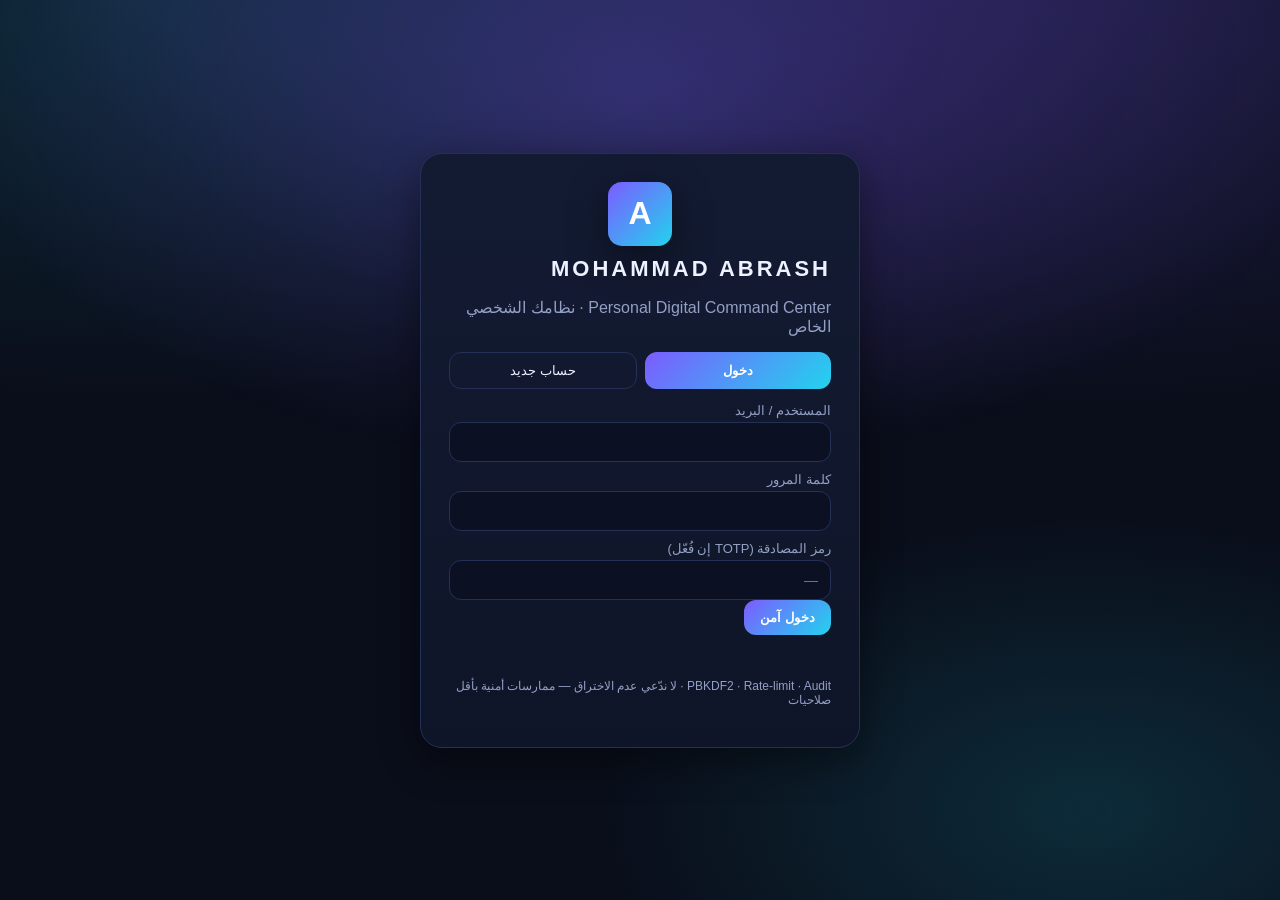
==== abrash-os/index.html @ b11a748b "Save game and conversation for issue #2 Run: 36242871909" ====
<!doctype html>
<html lang="ar" dir="rtl" data-theme="obsidian">
<head>
<meta charset="utf-8">
<meta name="viewport" content="width=device-width,initial-scale=1">
<meta http-equiv="Content-Security-Policy" content="default-src 'self'; img-src 'self' data: blob:; media-src 'self' data: blob:; style-src 'self' 'unsafe-inline'; script-src 'self'; connect-src 'self' https://api.open-meteo.com; object-src 'none'; base-uri 'self'; form-action 'self'">
<meta name="referrer" content="no-referrer">
<title>MOHAMMAD ABRASH — Command Center | محمد ابراش</title>
<link rel="manifest" href="manifest.webmanifest">
<meta name="theme-color" content="#7c5cff">
<link rel="stylesheet" href="css/app.css">
<link rel="icon" href="data:image/svg+xml,<svg xmlns='http://www.w3.org/2000/svg' viewBox='0 0 32 32'><rect width='32' height='32' rx='8' fill='%237c5cff'/><text x='16' y='22' font-size='18' text-anchor='middle' fill='white' font-family='sans-serif' font-weight='bold'>A</text></svg>">
</head>
<body>
<div id="boot" class="boot"><div class="boot-card"><div class="logo">A</div><div class="boot-name">MOHAMMAD ABRASH</div><div class="boot-sub">Command Center · محمد ابراش</div><div class="loader"></div></div></div>

<div id="authView" class="auth-wrap hidden">
  <div class="auth-bg"></div>
  <div class="auth-card">
    <div class="logo lg">A</div>
    <h1>MOHAMMAD ABRASH</h1>
    <p class="muted">Personal Digital Command Center · نظامك الشخصي الخاص</p>
    <div class="tabs"><button id="tabLogin" class="tab active">دخول</button><button id="tabSignup" class="tab">حساب جديد</button></div>
    <form id="loginForm" autocomplete="off">
      <label data-i18n="user">المستخدم / البريد</label><input id="liUser" required maxlength="120" autocomplete="username">
      <label data-i18n="pass">كلمة المرور</label><input id="liPass" type="password" required autocomplete="current-password">
      <label data-i18n="otp">رمز المصادقة (TOTP إن فُعّل)</label><input id="liOtp" inputmode="numeric" maxlength="6" placeholder="—">
      <button class="btn primary" type="submit" data-i18n="enter">دخول آمن</button>
      <p id="loginMsg" class="msg"></p>
    </form>
    <form id="signupForm" class="hidden" autocomplete="off">
      <label>Username</label><input id="suUser" required minlength="3" maxlength="40" pattern="[A-Za-z0-9_.\-]+">
      <label>Email</label><input id="suEmail" type="email" required maxlength="120">
      <label data-i18n="pass">كلمة المرور (12+ حرف)</label><input id="suPass" type="password" required minlength="12" autocomplete="new-password">
      <button class="btn primary" type="submit">إنشاء الهوية</button>
      <p id="signupMsg" class="msg"></p>
    </form>
    <p class="fine">PBKDF2 · Rate-limit · Audit · <span data-i18n="nolock">لا ندّعي عدم الاختراق — ممارسات أمنية بأقل صلاحيات</span></p>
  </div>
</div>

<div id="app" class="hidden">
  <aside id="sidebar">
    <div class="brand"><div class="logo">A</div><div class="brand-t"><b>MOHAMMAD ABRASH</b><span>محمد ابراش · OS</span></div>
      <button id="collapseBtn" title="طي">⇤</button></div>
    <div class="side-search"><button id="paletteBtn" class="palette-trigger">⌘K · <span data-i18n="search">بحث / أمر</span></button></div>
    <nav id="nav"></nav>
    <div class="side-foot"><div id="netBadge" class="net">● Online</div><button id="logoutBtn" class="btn ghost">خروج</button></div>
  </aside>
  <div class="main">
    <header id="topbar">
      <button id="menuBtn" class="icon-btn">☰</button>
      <div class="crumb"><b id="crumbTitle">Command Center</b><span id="clock" class="muted"></span></div>
      <div class="top-actions">
        <button id="langBtn" class="icon-btn" title="AR/EN">ع/E</button>
        <button id="themeBtn" class="icon-btn" title="theme">◐</button>
        <button id="vaultLockBtn" class="icon-btn" title="vault">🔒</button>
        <img id="avatar" class="avatar" alt="me">
      </div>
    </header>
    <main id="view"></main>
  </div>
</div>

<div id="palette" class="palette hidden"><div class="pal-box">
  <input id="palInput" placeholder="CTRL+K — ابحث أو اكتب أمرًا… / Search or command…">
  <div id="palList"></div>
</div></div>
<div id="toasts"></div>
<div id="modal" class="hidden"><div class="modal-box"><h3 id="mTitle"></h3><div id="mBody"></div><div class="m-actions"><button id="mOk" class="btn primary">تأكيد</button><button id="mCancel" class="btn ghost">إلغاء</button></div></div></div>

<script type="module" src="js/app.js"></script>
</body>
</html>
---- abrash-os/css/app.css ----
:root{--bg:#0a0e1a;--bg2:#0f1528;--card:#131b33;--card2:#182243;--line:#243056;--txt:#eef2ff;--mut:#93a0c4;--acc:#7c5cff;--acc2:#22d3ee;--ok:#34d399;--warn:#fbbf24;--bad:#f87171;--r:16px;--sh:0 12px 40px rgba(0,0,0,.45)}
[data-theme=aurora]{--bg:#071210;--bg2:#0b1b18;--card:#0f2420;--card2:#14332c;--line:#1f4a40;--acc:#34d399;--acc2:#7c5cff}
[data-theme=sand]{--bg:#121016;--bg2:#1a1620;--card:#211b2c;--card2:#2b2340;--line:#453a63;--acc:#f59e0b;--acc2:#ec4899}
*{box-sizing:border-box}html,body{margin:0;min-height:100%}
body{background:radial-gradient(1000px 500px at 80% -10%,rgba(124,92,255,.22),transparent),radial-gradient(800px 400px at 10% 0%,rgba(34,211,238,.14),transparent),var(--bg);color:var(--txt);font-family:"Segoe UI",Tahoma,Arial,sans-serif}
.hidden{display:none!important}
.muted{color:var(--mut)}.fine{font-size:12px;color:var(--mut)}
.boot{position:fixed;inset:0;display:grid;place-items:center;background:var(--bg);z-index:99}
.boot-card{text-align:center}.logo{width:52px;height:52px;border-radius:14px;display:grid;place-items:center;font-weight:900;font-size:26px;color:#fff;background:linear-gradient(135deg,var(--acc),var(--acc2));box-shadow:var(--sh);margin:0 auto 10px}.logo.lg{width:64px;height:64px;font-size:32px}
.boot-name{letter-spacing:4px;font-weight:800}.boot-sub{color:var(--mut);margin:4px 0 14px}
.loader{width:180px;height:3px;background:var(--line);border-radius:99px;margin:0 auto;overflow:hidden;position:relative}
.loader::after{content:"";position:absolute;inset:0;width:40%;background:linear-gradient(90deg,var(--acc),var(--acc2));animation:ld 1s infinite alternate;border-radius:99px}
@keyframes ld{to{transform:translateX(260%)}}
[dir=rtl] .loader::after{animation-name:ldR}@keyframes ldR{to{transform:translateX(-260%)}}
.auth-wrap{min-height:100vh;display:grid;place-items:center;padding:20px;position:relative}
.auth-bg{position:fixed;inset:0;background:radial-gradient(700px 380px at 50% 10%,rgba(124,92,255,.28),transparent),radial-gradient(500px 300px at 85% 90%,rgba(34,211,238,.15),transparent);pointer-events:none}
.auth-card{width:min(440px,100%);background:linear-gradient(180deg,var(--card),var(--bg2));border:1px solid var(--line);border-radius:22px;padding:28px;box-shadow:var(--sh);position:relative;animation:up .5s ease}
@keyframes up{from{opacity:0;transform:translateY(14px)}}
.auth-card h1{letter-spacing:3px;margin:8px 0 2px;font-size:22px}
.tabs{display:flex;gap:8px;margin:14px 0}.tab{flex:1;padding:10px;border-radius:12px;border:1px solid var(--line);background:transparent;color:var(--txt);cursor:pointer}.tab.active{background:linear-gradient(135deg,var(--acc),var(--acc2));border:0;color:#fff;font-weight:700}
label{display:block;font-size:13px;color:var(--mut);margin:10px 0 4px}
input,select,textarea{width:100%;padding:11px 12px;border-radius:12px;border:1px solid var(--line);background:#0b1122;color:var(--txt);font-size:14px}
textarea{min-height:90px;resize:vertical}
.btn{padding:10px 16px;border-radius:12px;border:1px solid var(--line);background:var(--card2);color:var(--txt);cursor:pointer;transition:.18s;font-weight:600}
.btn:hover{transform:translateY(-1px);filter:brightness(1.12)}
.btn.primary{background:linear-gradient(135deg,var(--acc),var(--acc2));border:0;color:#fff}
.btn.danger{background:linear-gradient(135deg,#ef4444,#f97316);border:0;color:#fff}
.btn.ghost{background:transparent}.btn.sm{padding:6px 10px;font-size:13px}
.msg{min-height:18px;font-size:13px;color:var(--warn)}
#app{display:flex;min-height:100vh}
#sidebar{width:264px;background:linear-gradient(180deg,var(--bg2),var(--bg));border-inline-end:1px solid var(--line);display:flex;flex-direction:column;position:sticky;top:0;height:100vh;transition:width .2s;z-index:5}
#app.folded #sidebar{width:76px}#app.folded .brand-t,#app.folded .nav span,#app.folded .palette-trigger span,#app.folded .side-foot .btn{display:none}
.brand{display:flex;align-items:center;gap:10px;padding:14px}.brand-t b{display:block;font-size:13px;letter-spacing:1px}.brand-t span{font-size:12px;color:var(--mut)}
#collapseBtn{margin-inline-start:auto;background:none;border:1px solid var(--line);color:var(--mut);border-radius:10px;cursor:pointer}
.side-search{padding:0 12px}.palette-trigger{width:100%;padding:10px;border-radius:12px;border:1px solid var(--line);background:#0b1122;color:var(--mut);cursor:pointer;text-align:start}
#nav{padding:12px;display:flex;flex-direction:column;gap:4px;overflow:auto}
.nav{display:flex;align-items:center;gap:10px;padding:10px 12px;border-radius:12px;color:var(--txt);text-decoration:none;border:1px solid transparent;cursor:pointer;background:none;width:100%;font-size:14px;text-align:start}
.nav:hover{background:var(--card)}.nav.active{background:linear-gradient(135deg,rgba(124,92,255,.28),rgba(34,211,238,.18));border-color:var(--line)}
.side-foot{margin-top:auto;padding:12px;border-top:1px solid var(--line);display:flex;gap:8px;align-items:center}.net{font-size:12px;color:var(--ok)}
.main{flex:1;min-width:0;display:flex;flex-direction:column}
#topbar{display:flex;align-items:center;gap:12px;padding:12px 18px;border-bottom:1px solid var(--line);background:rgba(10,14,26,.7);backdrop-filter:blur(10px);position:sticky;top:0;z-index:4}
.icon-btn{background:var(--card);border:1px solid var(--line);color:var(--txt);border-radius:11px;padding:8px 11px;cursor:pointer}
.crumb{display:flex;gap:12px;align-items:baseline}.top-actions{margin-inline-start:auto;display:flex;gap:8px;align-items:center}
.avatar{width:34px;height:34px;border-radius:50%;background:linear-gradient(135deg,var(--acc),var(--acc2));object-fit:cover}
#view{padding:20px;max-width:1240px;width:100%;margin:0 auto;animation:up .3s ease}
.grid{display:grid;gap:14px}.g2{grid-template-columns:repeat(2,1fr)}.g3{grid-template-columns:repeat(3,1fr)}.g4{grid-template-columns:repeat(4,1fr)}
.card{background:linear-gradient(180deg,var(--card),var(--bg2));border:1px solid var(--line);border-radius:var(--r);padding:16px;box-shadow:var(--sh);transition:.18s}
.card:hover{border-color:var(--acc)}
.card h3{margin:0 0 10px;font-size:15px}.stat{font-size:28px;font-weight:800}.bar{height:8px;background:#0b1122;border-radius:99px;overflow:hidden}.bar i{display:block;height:100%;background:linear-gradient(90deg,var(--acc),var(--acc2))}
.row{display:flex;gap:10px;align-items:center;flex-wrap:wrap}.between{display:flex;justify-content:space-between;align-items:center;gap:10px}
.list{display:flex;flex-direction:column;gap:8px}.item{padding:10px 12px;border:1px solid var(--line);border-radius:12px;background:#0b112280;display:flex;gap:10px;align-items:center}
.item:hover{border-color:var(--acc)}
.tag{font-size:11px;padding:3px 9px;border-radius:99px;background:rgba(124,92,255,.2);border:1px solid var(--line)}
.pill{font-size:11px;padding:3px 9px;border-radius:99px;background:#0b1122;border:1px solid var(--line);color:var(--mut)}
.kanban{display:grid;grid-template-columns:repeat(auto-fit,minmax(210px,1fr));gap:12px}
.col{background:#0b112280;border:1px dashed var(--line);border-radius:14px;padding:10px;min-height:120px}
.toolbar{display:flex;gap:8px;flex-wrap:wrap;margin-bottom:12px}
.toolbar input,.toolbar select{width:auto;flex:1;min-width:140px}
#palette{position:fixed;inset:0;background:rgba(0,0,0,.6);display:grid;justify-items:center;align-items:start;padding-top:12vh;z-index:50}
.pal-box{width:min(620px,92vw);background:var(--card);border:1px solid var(--line);border-radius:18px;overflow:hidden;box-shadow:var(--sh)}
#palInput{border:0;border-bottom:1px solid var(--line);border-radius:0;padding:16px;font-size:16px}
#palList{max-height:46vh;overflow:auto;padding:8px}.pal-it{padding:10px 12px;border-radius:10px;cursor:pointer;display:flex;gap:10px;align-items:center}.pal-it:hover,.pal-it.sel{background:var(--card2)}
#toasts{position:fixed;bottom:16px;inset-inline:16px;display:flex;flex-direction:column;gap:8px;z-index:60;align-items:flex-end}
[dir=ltr] #toasts{align-items:flex-end}
.toast{background:var(--card2);border:1px solid var(--acc);padding:11px 15px;border-radius:12px;box-shadow:var(--sh);animation:up .25s}
#modal{position:fixed;inset:0;background:rgba(0,0,0,.6);display:grid;place-items:center;z-index:55}
#applock{position:fixed;inset:0;background:rgba(4,6,14,.92);backdrop-filter:blur(8px);display:grid;place-items:center;z-index:80}
.modal-box{width:min(480px,92vw);background:var(--card);border:1px solid var(--line);border-radius:18px;padding:20px}
.m-actions{display:flex;gap:10px;justify-content:flex-end;margin-top:14px}
.empty{border:1px dashed var(--line);border-radius:14px;padding:26px;text-align:center;color:var(--mut)}
table{width:100%;border-collapse:collapse;font-size:13px}th,td{padding:9px;border-bottom:1px solid var(--line);text-align:start}
canvas.chart{width:100%;height:180px;background:#0b1122;border-radius:12px;border:1px solid var(--line)}
#graphCanvas{width:100%;height:420px;background:#070b16;border:1px solid var(--line);border-radius:16px}
@media(max-width:900px){.g2,.g3,.g4{grid-template-columns:1fr}#sidebar{position:fixed;inset-inline-start:0;transform:translateX(0)}#app.folded #sidebar{width:264px}#view{padding:14px}}
@media(max-width:900px){#sidebar:not(.open){display:none}#sidebar.open{display:flex}}
@media print{body.printing-note #sidebar,body.printing-note #topbar,body.printing-note #toasts{display:none!important}body.printing-note{background:#fff;color:#000}body.printing-note .print-area{box-shadow:none;border:0;color:#000}body.printing-note input,body.printing-note textarea,body.printing-note .row{display:none}body.printing-note #ePrev{display:block!important;color:#000}body.printing-note #nList,body.printing-note .toolbar{display:none!important}}
::-webkit-scrollbar{width:9px;height:9px}::-webkit-scrollbar-thumb{background:var(--line);border-radius:99px}
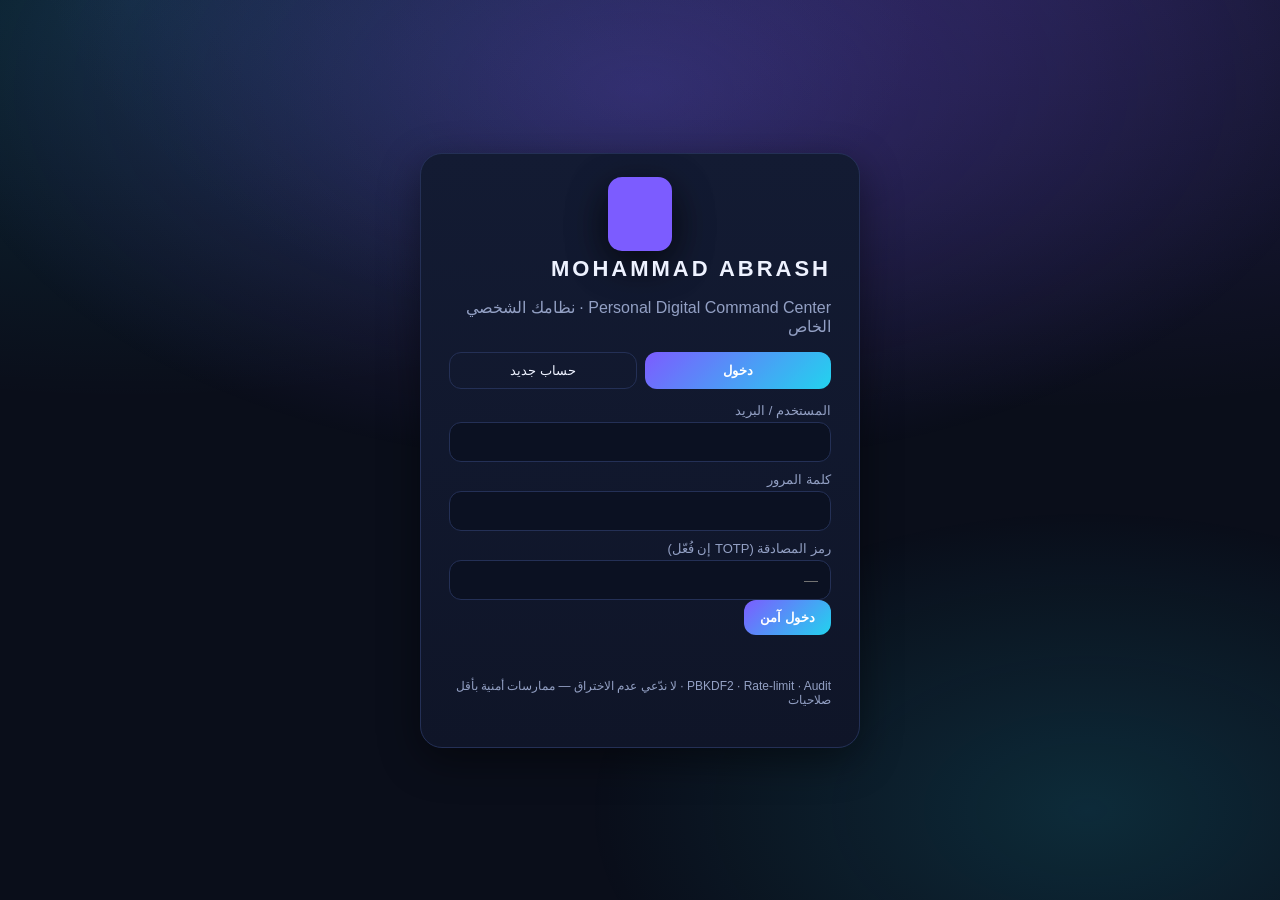
==== commit 23dceb17: "Save game and conversation for issue #4 Run: 36260840100" ====
--- a/abrash-os/index.html
+++ b/abrash-os/index.html
@@ -9,15 +9,15 @@
 <link rel="manifest" href="manifest.webmanifest">
 <meta name="theme-color" content="#7c5cff">
 <link rel="stylesheet" href="css/app.css">
-<link rel="icon" href="data:image/svg+xml,<svg xmlns='http://www.w3.org/2000/svg' viewBox='0 0 32 32'><rect width='32' height='32' rx='8' fill='%237c5cff'/><text x='16' y='22' font-size='18' text-anchor='middle' fill='white' font-family='sans-serif' font-weight='bold'>A</text></svg>">
+<link rel="icon" href="logo.png">
 </head>
 <body>
-<div id="boot" class="boot"><div class="boot-card"><div class="logo">A</div><div class="boot-name">MOHAMMAD ABRASH</div><div class="boot-sub">Command Center · محمد ابراش</div><div class="loader"></div></div></div>
+<div id="boot" class="boot"><div class="boot-card"><img class="logo img" src="logo.png" alt="ABRASH" onerror="this.outerHTML='<div class=&quot;logo&quot;>A</div>'"><div class="boot-name">MOHAMMAD ABRASH</div><div class="boot-sub">Command Center · محمد ابراش</div><div class="loader"></div></div></div>
 
 <div id="authView" class="auth-wrap hidden">
   <div class="auth-bg"></div>
   <div class="auth-card">
-    <div class="logo lg">A</div>
+    <div class="logo lg"><img class="logo img lg" src="logo.png" alt="ABRASH" style="width:100%;height:100%;object-fit:cover;border-radius:inherit" onerror="this.parentElement.textContent='A'"></div>
     <h1>MOHAMMAD ABRASH</h1>
     <p class="muted">Personal Digital Command Center · نظامك الشخصي الخاص</p>
     <div class="tabs"><button id="tabLogin" class="tab active">دخول</button><button id="tabSignup" class="tab">حساب جديد</button></div>
@@ -41,7 +41,7 @@
 
 <div id="app" class="hidden">
   <aside id="sidebar">
-    <div class="brand"><div class="logo">A</div><div class="brand-t"><b>MOHAMMAD ABRASH</b><span>محمد ابراش · OS</span></div>
+    <div class="brand"><img class="logo img" src="logo.png" alt="ABRASH" onerror="this.outerHTML='<div class=&quot;logo&quot;>A</div>'"><div class="brand-t"><b>MOHAMMAD ABRASH</b><span>محمد ابراش · OS</span></div>
       <button id="collapseBtn" title="طي">⇤</button></div>
     <div class="side-search"><button id="paletteBtn" class="palette-trigger">⌘K · <span data-i18n="search">بحث / أمر</span></button></div>
     <nav id="nav"></nav>
--- a/abrash-os/css/app.css
+++ b/abrash-os/css/app.css
@@ -7,6 +7,8 @@
 .muted{color:var(--mut)}.fine{font-size:12px;color:var(--mut)}
 .boot{position:fixed;inset:0;display:grid;place-items:center;background:var(--bg);z-index:99}
 .boot-card{text-align:center}.logo{width:52px;height:52px;border-radius:14px;display:grid;place-items:center;font-weight:900;font-size:26px;color:#fff;background:linear-gradient(135deg,var(--acc),var(--acc2));box-shadow:var(--sh);margin:0 auto 10px}.logo.lg{width:64px;height:64px;font-size:32px}
+.logo.img{object-fit:cover;padding:0;display:block}.logo.img.lg{object-fit:cover}
+.brand .logo.img{margin:0}
 .boot-name{letter-spacing:4px;font-weight:800}.boot-sub{color:var(--mut);margin:4px 0 14px}
 .loader{width:180px;height:3px;background:var(--line);border-radius:99px;margin:0 auto;overflow:hidden;position:relative}
 .loader::after{content:"";position:absolute;inset:0;width:40%;background:linear-gradient(90deg,var(--acc),var(--acc2));animation:ld 1s infinite alternate;border-radius:99px}
